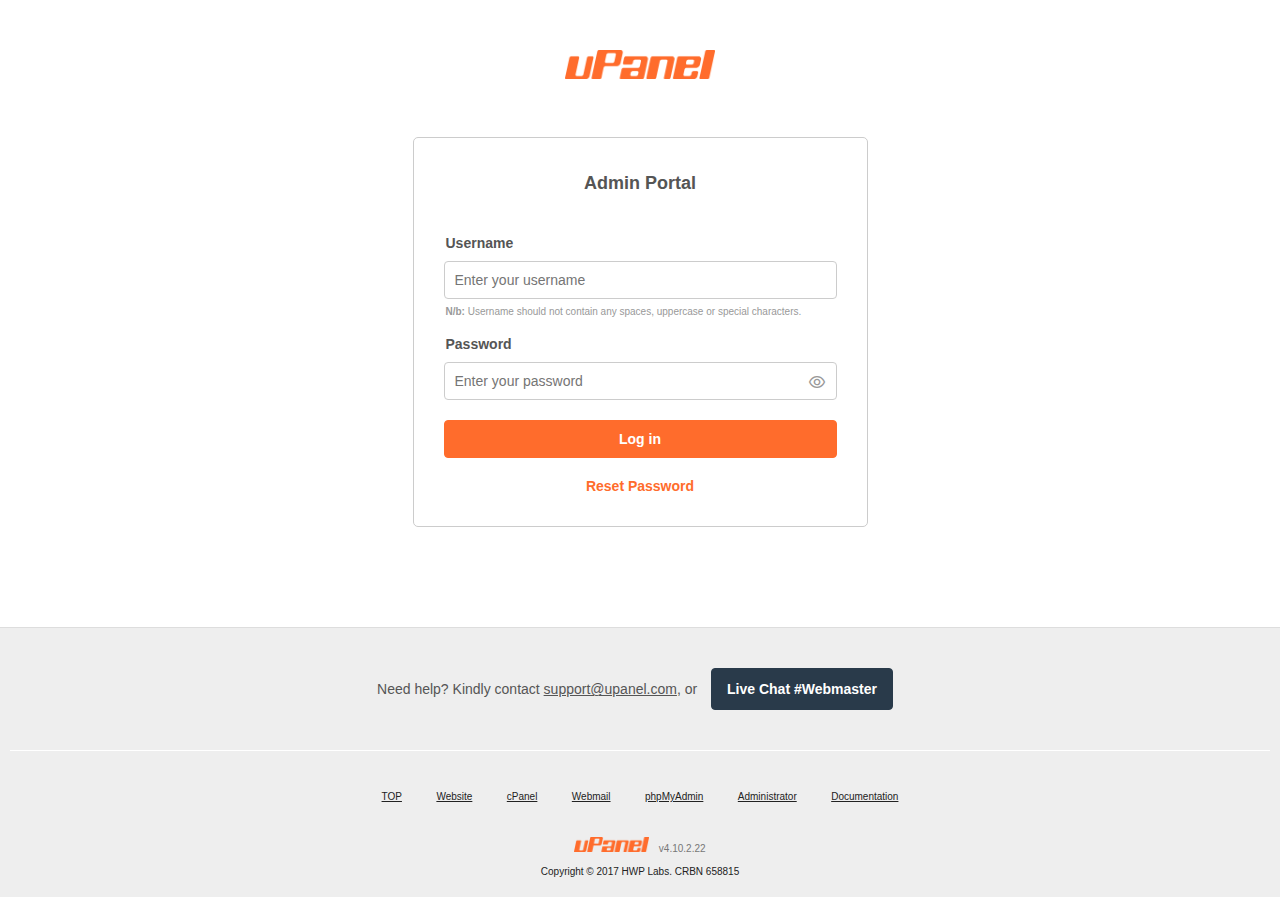
==== index.html @ 87301f9c "Add files via upload" ====
<!DOCTYPE html>
<html lang="en">
<head>
  <meta charset="UTF-8" />
  <meta http-equiv="X-UA-Compatible" content="IE=edge" />
  <meta name="viewport" content="width=device-width, initial-scale=1.0" /> 

  <meta name="description" content="HWP Labs is a Nigerian-based software company specialized in enterprise software development and training. Contact: webmaster@hwplabs.com, (234)81-6996-0927." />
  <meta name="keywords" content="software development,enterprise application software,website design and development,mobile app development,computer training,computer programming,hwp labs,emmanuel tugbeh" />
  <meta name="robots" content="index,follow" />
  <meta name="owner" content="HWP Labs" />
  <meta name="designer" content="Tugbeh Emmanuel" />
  <meta name="copyright" content="2017" />
  <meta name="theme-color" content="#293a4a" />

  <link href="./css/layout.css" type="text/css" rel="stylesheet" />  
  <link href="./css/template.css" type="text/css" rel="stylesheet" />  
  <link href="./css/login.css" type="text/css" rel="stylesheet" /> 
  <link href="./css/tables.css" type="text/css" rel="stylesheet" />  
  <link href="./css/forms.css" type="text/css" rel="stylesheet" />  
  <link href="./css/profile.css" type="text/css" rel="stylesheet" />
  <link href="./css/theme.css" type="text/css" rel="stylesheet" />  
  <link href="./fi/uicons-regular-straight.css" type="text/css" rel="stylesheet" />

  <!-- Open Graph -->
  <meta property="og:site_name" content="uPanel" />
  <meta property="og:title" content="Website Admin Portal .::uPanel" />
  <meta property="og:description" content="HWP Labs' Enterprise Application Software" />
  <meta property="og:url" content="https://2gbeh.github.io/upanel/" />
  <meta property="og:image" content="https://2gbeh.github.io/upanel/img/social-preview.png" />
  <meta property="og:image:alt" content="Social Preview" />
  <meta property="og:image:width " content="640" />
  <meta property="og:image:height " content="320" />
  <meta property="og:type" content="website" />
  <!-- Twitter Card -->
  <meta name="twitter:card" content="summary_large_image" />
  <meta name="twitter:title" content="Website Admin Portal .::uPanel" />
  <meta name="twitter:description" content="HWP Labs' Enterprise Application Software" />
  <meta name="twitter:url" content="https://2gbeh.github.io/upane/" />
  <meta name="twitter:image" content="https://2gbeh.github.io/upanel/img/social-preview.png" />
  <meta name="twitter:image:src" content="https://2gbeh.github.io/upanel/img/social-preview.png" />
  <meta name="twitter:image:alt" content="Social Preview" />
  <meta name="twitter:image:width " content="640" />
  <meta name="twitter:image:height " content="320" />  

  <link href="https://2gbeh.github.io/upanel/index.html" rel="canonical"  />
  <link href="./manifest.json" rel="manifest" crossorigin="use-credentials" />  
  <link href="./img/favicon.png" rel="icon" type="image/png" />  
  <title>uPanel - Website Admin Portal</title>
</head>
<body>
 <main class="up-login">
    <h1>
      <a href="index.html" title="Home">
        <img src="img/typeface.png" alt="uPanel" class="up-typeface" />
      </a>
    </h1>

    <form action="home.html" method="post" autocomplete="off">
      <h2>Admin Portal</h2>

      <p class="field-group">
        <label for="username">Username </label>
        <input type="text" name="username" id="username" value="" placeholder="Enter your username" required />
        <em><b>N/b:</b> Username should not contain any spaces, uppercase or special characters.</em>
      </p>
      
      <div class="field-group">
        <label for="password">Password</label>
        <div class="up-fi-group">
          <input type="password" name="password" id="password" value="" placeholder="Enter your password" required />
          <i class="fi fi-rs-eye" onclick="togglePassword()" title="Show/Hide"></i>
        </div>
      </div>
      
      <p class="button-group">
        <button type="button" onclick="href('home.html')">Log in</button>
        <a href="forgot.html">Reset Password</a>
      </p>
    </form>
  </main>

  <footer class="up-footer">
    <section class="help">
      Need help? Kindly contact 
      <a href="mailto:support@upanel.com" target="_blank" class="lnk">support@upanel.com</a>, or
      <a onclick="javascript:void(0)" class="btn">Live Chat #Webmaster</a>
    </section>

    <section class="menu">
      <ul>
        <li><a href="#top" title="Back to top">TOP</a></li>
        <li><a href="javascript:void(0)">Website</a></li> 
        <li><a href="javascript:void(0)">cPanel</a></li> 
        <li><a href="javascript:void(0)">Webmail</a></li> 
        <li><a href="javascript:void(0)">phpMyAdmin</a></li>
        <li><a href="javascript:void(0)">Administrator</a></li>      
        <li><a href="javascript:void(0)">Documentation</a></li>
      </ul>
    </section>
    
    <section class="copy">
      <a href="" title="Reload">
        <img src="img/typeface.png" alt="uPanel" class="up-typeface" />
      </a>
      <var>v4.10.2.22</var>
      <address>
        Copyright &copy; 2017
        <a href="https://www.facebook.com/hwplabs" target="_blank" rel="author" title="Visit Webmaster">HWP Labs.</a> 
        <cite>CRBN 658815</cite>
      </address>
    </section>
  </footer>

<script type="text/javascript">
  if ('serviceWorker' in navigator) {
    navigator.serviceWorker.register('./js/service-worker.js', {scope: './'})
    .then(function(registration) {console.log('Service worker registered', registration);})
    .catch(function(error) {console.log('Service worker not registered', error);});
  }
</script>
<script type="text/javascript" src="js/event-handler.js"></script>
<script>autofill(0);</script>
</body>
</html>
---- css/layout.css ----
@charset "utf-8";
/*
CPANEL
	orange ff6c2c
	header 293a4a
	search 344453
	nav eaeaea
	aside f5f5f5
	thead f2f2f2
	tbody f9f9f9
	button 3989cf
	btn:hover 2a6496
	notice d7edf9
	notice-left 179bd7
	chart-ink 5cb85c
	chart-tube c8c8c8
*/
* {
  box-sizing: border-box;
  font-family: Arial, Helvetica, sans-serif;
}
html {
  scroll-behavior: smooth;
}
body {
  padding: 0;
  margin: 0;
  color: #222;
}
header,
nav,
footer {
  display: block;
}
h1,
h2,
h3,
h4,
h5,
h6 {
  margin: 0;
  padding: 0;
}
a {
  color: inherit;
  text-decoration: none;
  display: inline-block;
  -webkit-transition: all 0.1s;
  transition: all 0.1s;
}
ul {
  padding: 0;
  margin: 0;
  list-style-type: none;
}
ul li {
  display: inline-block;
}
table {
  width: 100%;
  border-collapse: collapse;
}
input,
select,
textarea,
button {
  outline: none;
  font-size: inherit;
  -webkit-transition: all 0.1s;
  transition: all 0.1s;
}
form input[readonly],
form select[readonly],
form textarea[readonly] {
  background-color: #eee;
}
input:focus,
select:focus,
textarea:focus {
  background-color: #ffc;
}
address,
cite,
span,
var,
i,
u {
  font-style: normal;
  display: inline-block;
}

.up-typeface {
  color: #222;
  font-family: Verdana, Geneva, Tahoma, sans-serif;
  font-family: Impact, Haettenschweiler, "Arial Narrow Bold", sans-serif;
  font-weight: normal;
  font-style: italic;
}

.up-notice {
  background-color: #d7edf9;
  color: #333;
  border-left: solid #179bd7;
  margin: 0 0 20px;
  padding: 15px;
  font-size: 14px;
  line-height: 20px;
}
.up-notice i {
  font-size: 24px;
  line-height: 0.9;
  float: right;
  cursor: pointer;
}
.up-notice i:hover {
  color: #e11;
}

.up-figure {
  background-image: url("img/default.png");
  background-repeat: no-repeat;
  background-position: top center;
  background-attachment: scroll;
  background-size: cover;
  border: 1px solid #999;
  border-radius: 100%;
  margin: 0;
  padding: 0;
  display: inline-block;
}

.up-fi-group {
  position: relative;
}
.up-fi-group i {
  position: absolute;
  cursor: pointer;
}

@media only screen and (max-width: 683px) {
  .up-notice {
    padding: 12px;
  }
}
---- css/template.css ----
@charset "utf-8";

.up-header {
  background-color: #222;
  color: #fff;
  padding: 5px 20px;
}

.up-header table tr th {
  text-align: left;
  white-space: nowrap;
}
.up-header table tr td {
  text-align: right;
}

.up-header img {
  color: #fff;
  width: 120px;
  font-size: 32px;
}

.up-header form {
  display: inline-block;
}
.up-header form input {
  background-color: transparent;
  color: #eee;
  border: solid thin #999;
  padding: 8px 10px;
  width: 190px;
}
.up-header form input:focus {
  background-color: transparent;
  border: solid thin #fff;
  width: 200px;
}
.up-header form .up-fi-group i {
  top: 50px;
  top: 13px;
  right: 8px;
}

.up-header ul.mobile {
  display: none;
}
.up-header ul li {
  margin-left: 15px;
}
.up-header ul li i {
  margin-right: 5px;
  font-size: 12px;
  font-weight: bold;
}
.up-header ul li a {
  display: block;
}
.up-header ul li a.navicon {
  font-family: "Segoe UI", Tahoma, Geneva, Verdana, sans-serif;
  font-size: 48px;
  font-weight: lighter;
  line-height: 0.5;
  display: inline-block;
  cursor: pointer;
}

.up-nav {
  background-color: #eee;
  border-bottom: 1px solid #ddd;
}

.up-nav ul.mobile {
  display: none;
}
.up-nav ul.mobile li {
  display: block;
}

.up-nav ul li a {
  padding: 15px 12px;
  font-size: 14px;
  display: block;
}
.up-nav ul li a:hover {
  background-color: #ddd;
}
.up-nav ul li a.focus {
  background-color: #ccc;
  font-weight: bold;
}

.up-nav ul li i {
  margin-right: 5px;
  font-size: 12px;
  font-weight: bold;
}

.up-footer {
  background-color: #eee;
  border-top: 1px solid #ddd;
  padding: 20px 10px;
  text-align: center;
}

.up-footer .help {
  color: #555;
  font-size: 14px;
  line-height: 20px;
}
.up-footer .help a.lnk {
  text-decoration: underline;
}
.up-footer .help a.lnk:hover {
  font-weight: bold;
}
.up-footer .help a.btn {
  background-color: #222;
  color: #fff;
  border: 1px solid #222;
  border-radius: 4px;
  margin: 20px 10px;
  padding: 10px 15px;
  font-weight: bold;
  cursor: pointer;
}
.up-footer .help a.btn:hover {
  background-color: transparent;
  color: #222;
}

.up-footer .menu {
  border-top: 1px solid #fff;
  margin: 20px 0;
}
.up-footer .menu ul li {
  margin: 40px 15px 15px;
  font-size: 10px;
}
.up-footer .menu a {
  text-decoration: underline;
}
.up-footer .menu a:hover {
  font-weight: bold;
}

.up-footer .copy img {
  width: 75px;
  font-size: 22px;
}

.up-footer .copy var {
  color: #777;
  margin-left: 5px;
  font-size: 10px;
}

.up-footer .copy address {
  margin-top: 10px;
  font-size: 10px;
  display: block;
}

@media only screen and (max-width: 683px) {
  .up-header {
    padding: 5px 10px 5px 15px;
  }
  .up-header ul.desktop {
    display: none;
  }
  .up-header ul.mobile {
    display: block;
  }

  .up-nav ul.desktop {
    display: none;
  }

  .up-footer .menu ul li {
    margin: 15px 15px 0;
  }
}
---- css/login.css ----
@charset "utf-8";

.up-login h1 {
  margin: 50px 0;
  text-align: center;
}
.up-login h1 img {
  width: 150px;
  font-size: 40px;
}

.up-login form {
  border: 1px solid #ccc;
  border-radius: 5px;
  margin: 0 auto 100px;
  padding: 15px 30px;
  width: 455px;  
}
.up-login form h2 {
  margin: 20px 0 40px;
  color: #555;
  text-align: center;
  font-size: 18px;
}

.up-login form label {
  color: #555;
  margin: 0 0 10px 2px;
  font-size: 14px;
  font-weight: bold;
  display: inline-block;
  cursor: pointer;
}

.up-login form input {
  border: 1px solid #ccc;
  border-radius: 4px;
  padding: 10px;
  width: 100%;
  font-size: 14px;
  display: block;
}
.up-login form input:focus {
  border: 1px solid #999;
}
.up-login form .field-group em {
  padding: 5px 0 0 2px;
  color: #999;
  font-size: 10px;
  font-style: normal;
  line-height: 15px;
  display: inline-block;
}

.up-login form button { 
  background-color: #222;
  color: #fff;
  border: 1px solid #222;
  border-radius: 4px;
  margin-top: 20px;
  padding: 10px;
  width: 100%;
  font-size: 14px;
  font-weight: bold;
  display: block;  
}
.up-login form button:hover {
  background-color: #fff;
  color: #222;
}
.up-login form .button-group {
  text-align: center;
}
.up-login form .button-group a {
  margin-top: 20px;
  color: #222;
  font-size: 14px;
  font-weight: bold;
}
.up-login form .button-group a:hover {
  text-decoration: underline;
}

.up-login form .up-fi-group i {
  color: #999;
  top: 12px;
  right: 12px;    
}


@media only screen and (max-width: 683px) {
  .up-login h1 {
    margin: 40px 0 0;
  }
  .up-login form {
    border: none;
    margin: 0 auto;
    padding: 0 15px 10px;
    width: 100%;
  }
  .up-login form h2 {
    margin-bottom: 20px;
  }
  .up-login form .field-group {
    margin: 10px 0;
  }
}
---- css/tables.css ----
@charset "utf-8";

.up-tables {
  margin: 20px;
  min-height: 600px;
}

.up-tables .rows table {
  background-color: #fff;
  font-size: 14px;
}
.up-tables .rows table caption {
  margin-bottom: 20px;
}
.up-tables .rows table tr th {
  border-top: solid thin;
  border-bottom: solid;
  padding: 10px 10px;
  text-align: left;
  white-space: nowrap;
}
.up-tables .rows table tr td {
  border-bottom: 1px solid #ddd;
  padding: 5px 10px;  
}
.up-tables .rows table tr:nth-child(odd) td {
  background-color: #eee;
}
.up-tables .rows table tr:hover td {
  border-bottom: 2px solid #222;
}

.up-tables .rows form input {
  border: 1px solid #ccc;
  border-radius: 4px;
  padding: 10px 15px;
  width: 85%;
  font-size: 14px;
}
.up-tables .rows form input:focus {
  border: 1px solid #999;
}
.up-tables .rows form button {
  background-color: #3989cf;
  color: #fff;
  border: 1px solid #3989cf;
  border-radius: 4px;
  margin-left: 5px;
  padding: 10px 20px;
  font-size: 14px;
}
.up-tables .rows form button:hover {
  background-color: #2a6496;
  border-color: #2a6496;
}

.up-tables .rows .w1p {
  width: 1px;
}
.up-tables .rows .wsn {
  white-space: nowrap;
}
.up-tables .rows .tar {
  text-align: right;
}

.up-tables .rows .up-figure {
  width: 35px;
  height: 35px;
}
.up-tables .rows a.lnk {
  color: #2a6496;
  text-decoration: underline;
}
.up-tables .rows a.btn {
  color: #2a6496;
  border: 1px solid #2a6496;
  padding: 8px 12px;
}
.up-tables .rows a.btn:hover {
  background-color: #2a6496;
  color: #fff;
}

.up-tables .rows a.btn i {
  margin-right: 4px;
  font-size: 12px;
  font-weight: bold;
}

.up-tables .pagi {
  margin-top: 20px;
  text-align: right;
  display: block;
}

.up-tables .pagi table {
  width: auto;
  display: inline-block;
}
.up-tables .pagi table caption {
  padding: 4px;
  text-align: right;
  font-size: 14px;
  caption-side: bottom;
}

.up-tables .pagi form input {
  color: #555;
  border: 1px solid #ccc;
  padding: 10px;
  max-width: 60px;
  font-size: 14px;
}
.up-tables .pagi form button {
  border: 1px solid #ccc;
  padding: 10px 15px;
  font-size: 14px;
}

@media only screen and (max-width: 683px) {
  .up-tables {
    margin: 20px 15px 100px;
    min-height: auto;
  }
  .up-tables .rows {
    overflow: auto;
  }
  .up-tables .rows table caption {
    text-align: left;
  }
  .up-tables .rows form input {
    width: 190px;
  }
  .up-tables .pagi {
    text-align: left;
  }
}
---- css/forms.css ----
@charset "utf-8";

.up-forms {
  margin: 40px 20px 100px;
  min-height: 600px;
}

.up-forms form {
  margin: 0 auto;
  width: 683px;
}
.up-forms form h2 {
  margin: 20px 0 5px;
  color: #555;
  text-align: center;
  font-size: 24px;
}
.up-forms form h3 {
  color: #777;
  margin: 10px 0 40px;
  text-align: center;
  font-size: 14px;
  font-weight: normal;
  line-height: 20px;
  display: block;
}

.up-forms form label {
  color: #555;
  margin: 0 0 10px 2px;
  font-size: 14px;
  font-weight: bold;
  display: inline-block;
  cursor: pointer;
}
.up-forms form label var {
  color: #e11;
}

.up-forms form input,
.up-forms form select,
.up-forms form textarea {
  background-color: #fff;
  border: 1px solid #ccc;
  border-radius: 4px;
  padding: 10px;
  width: 100%;
  font-size: 14px;
  display: block;
}
.up-forms form input:focus,
.up-forms form select:focus,
.up-forms form textarea:focus {
  background-color: #ffc;
  border: 1px solid #999;
}
.up-forms form .field-group span {
  margin-top: 5px;
  color: #999;
  font-size: 10px;
  line-height: 15px;
  display: inline-block;
}

.up-forms form button {
  background-color: #3989cf;
  color: #fff;
  border: 1px solid #2a6496;
  border-radius: 4px;
  margin: 20px 0 0 10px;
  padding: 10px 20px;
  width: auto;
  font-size: 14px;
  font-weight: bold;
  display: inline-block;
}
.up-forms form button:hover {
  background-color: #2a6496;
}
.up-forms form button[type="reset"] {
  background-color: #fff;
  color: #2a6496;
}
.up-forms form button[type="reset"]:hover {
  background-color: #eee;
}
.up-forms form .button-group {
  border-top: 1px solid #ccc;
  text-align: right;
}

.up-forms form .hr {
  border: dashed thin;
}

@media only screen and (max-width: 683px) {
  .up-forms {
    margin: 20px 15px 100px;
    min-height: auto;
  }
  .up-forms form {
    width: 100%;
  }
  .up-forms form h3 {
    margin: 5px 0 20px;
    text-align: left;
  }
  .up-forms form .field-group {
    margin: 10px 0;
  }
  .up-forms form .button-group {
    text-align: left;
  }
}
---- css/profile.css ----
@charset "utf-8";

.up-profile {
  margin: 20px;
  min-height: 600px;
}

.up-profile ul.tiles {
  margin-bottom: 100px;
  text-align: center;
}
.up-profile ul.tiles > li {
  box-shadow: 0 1px 2px #ccc;
  margin: 10px;
  min-width: 410px;
  max-width: 410px;
  vertical-align: top;
}

.up-profile ul.tiles table caption {
  background-color: #3989cf;
  color: #fff;
  border-bottom: 1px solid #2a6496;
  border-radius: 4px 4px 0 0;
  padding: 12px 20px;
  text-align: left;
  text-transform: uppercase;
  letter-spacing: 1px;
  font-size: 14px;
  font-weight: bold;
}
.up-profile ul.tiles table tr td {
  border-bottom: 1px solid #ddd;
  padding: 10px 15px;
  text-align: left;
}

.up-profile ul.tiles .up-figure {
  margin: 10px 0 10px 120px;
  width: 150px;
  height: 150px;
}
.up-profile ul.tiles b {
  color: #555;
  font-size: 14px;
}
.up-profile ul.tiles p {
  margin: 8px 0 5px 1px;
}
.up-profile ul.tiles a {
  color: #2a6496;
  text-decoration: underline;
}
.up-profile ul.tiles .tube {
  background-color: #c8c8c8;
  margin: 10px 0;
  padding: 0;
  height: 5px;
  cursor: pointer;
}
.up-profile ul.tiles .ink {
  background-color: #5cb85c;
  height: 5px;
}

@media only screen and (max-width: 683px) {
  .up-profile {
    margin: 20px 15px;
    min-height: auto;
  }
  .up-profile ul.tiles > li {
    margin: 10px 0 20px;
    min-width: 100%;
    max-width: 100%;
    display: block;
  }
  .up-profile ul.tiles table caption {
    padding: 12px 15px;
  }
  .up-profile ul.tiles .up-figure {
    margin-left: 50px;
    width: 160px;
    height: 160px;
  }
}
---- css/theme.css ----
@charset "utf-8";
/*
CPANEL
	orange ff6c2c
	header 293a4a
	search 344453
	nav eaeaea
	aside f5f5f5
	thead f2f2f2
	tbody f9f9f9
	button 3989cf
	btn:hover 2a6496
	notice d7edf9
	notice-left 179bd7
	chart-ink 5cb85c
	chart-tube c8c8c8
*/
.background-color,
.up-login form button {
  background-color: #ff6c2c;
}
.color,
.up-typeface,
.up-login form button:hover,
.up-login form .button-group a {
  color: #ff6c2c;
}
.border-color,
.up-login form button {
  border-color: #ff6c2c;
}

.background-color,
.up-footer .help a.btn,
.up-header,
.up-nav ul li a:hover {
  background-color: #293a4a;
	color: #fff;
}
.color,
.up-footer .help a.btn:hover {
  color: #293a4a;
}
.border-color,
.up-footer .help a.btn {
  border-color: #293a4a;
}
---- fi/uicons-regular-straight.css ----
@font-face {
font-family: "uicons-regular-straight";
src: url("./uicons-regular-straight.eot#iefix") format("embedded-opentype"),
url("./uicons-regular-straight.woff2") format("woff2"),
url("./uicons-regular-straight.woff") format("woff");
}

    i[class^="fi-rs-"]:before, i[class*=" fi-rs-"]:before, span[class^="fi-rs-"]:before, span[class*="fi-rs-"]:before {
font-family: uicons-regular-straight !important;
font-style: normal;
font-weight: normal !important;
font-variant: normal;
text-transform: none;
line-height: 1;
-webkit-font-smoothing: antialiased;
-moz-osx-font-smoothing: grayscale;
}

        .fi-rs-add:before {
    content: "\f101";
    }
        .fi-rs-address-book:before {
    content: "\f102";
    }
        .fi-rs-alarm-clock:before {
    content: "\f103";
    }
        .fi-rs-align-center:before {
    content: "\f104";
    }
        .fi-rs-align-justify:before {
    content: "\f105";
    }
        .fi-rs-align-left:before {
    content: "\f106";
    }
        .fi-rs-align-right:before {
    content: "\f107";
    }
        .fi-rs-ambulance:before {
    content: "\f108";
    }
        .fi-rs-angle-double-left:before {
    content: "\f109";
    }
        .fi-rs-angle-double-right:before {
    content: "\f10a";
    }
        .fi-rs-angle-double-small-left:before {
    content: "\f10b";
    }
        .fi-rs-angle-double-small-right:before {
    content: "\f10c";
    }
        .fi-rs-angle-down:before {
    content: "\f10d";
    }
        .fi-rs-angle-left:before {
    content: "\f10e";
    }
        .fi-rs-angle-right:before {
    content: "\f10f";
    }
        .fi-rs-angle-small-down:before {
    content: "\f110";
    }
        .fi-rs-angle-small-left:before {
    content: "\f111";
    }
        .fi-rs-angle-small-right:before {
    content: "\f112";
    }
        .fi-rs-angle-small-up:before {
    content: "\f113";
    }
        .fi-rs-angle-up:before {
    content: "\f114";
    }
        .fi-rs-apple:before {
    content: "\f115";
    }
        .fi-rs-apps-add:before {
    content: "\f116";
    }
        .fi-rs-apps-delete:before {
    content: "\f117";
    }
        .fi-rs-apps-sort:before {
    content: "\f118";
    }
        .fi-rs-apps:before {
    content: "\f119";
    }
        .fi-rs-archive:before {
    content: "\f11a";
    }
        .fi-rs-arrow-down:before {
    content: "\f11b";
    }
        .fi-rs-arrow-from-bottom:before {
    content: "\f11c";
    }
        .fi-rs-arrow-left:before {
    content: "\f11d";
    }
        .fi-rs-arrow-right:before {
    content: "\f11e";
    }
        .fi-rs-arrow-small-down:before {
    content: "\f11f";
    }
        .fi-rs-arrow-small-left:before {
    content: "\f120";
    }
        .fi-rs-arrow-small-right:before {
    content: "\f121";
    }
        .fi-rs-arrow-small-up:before {
    content: "\f122";
    }
        .fi-rs-arrow-up:before {
    content: "\f123";
    }
        .fi-rs-asterik:before {
    content: "\f124";
    }
        .fi-rs-at:before {
    content: "\f125";
    }
        .fi-rs-backpack:before {
    content: "\f126";
    }
        .fi-rs-badge:before {
    content: "\f127";
    }
        .fi-rs-balloons:before {
    content: "\f128";
    }
        .fi-rs-ban:before {
    content: "\f129";
    }
        .fi-rs-band-aid:before {
    content: "\f12a";
    }
        .fi-rs-bank:before {
    content: "\f12b";
    }
        .fi-rs-barber-shop:before {
    content: "\f12c";
    }
        .fi-rs-baseball:before {
    content: "\f12d";
    }
        .fi-rs-basketball:before {
    content: "\f12e";
    }
        .fi-rs-bed:before {
    content: "\f12f";
    }
        .fi-rs-beer:before {
    content: "\f130";
    }
        .fi-rs-bell-ring:before {
    content: "\f131";
    }
        .fi-rs-bell-school:before {
    content: "\f132";
    }
        .fi-rs-bell:before {
    content: "\f133";
    }
        .fi-rs-bike:before {
    content: "\f134";
    }
        .fi-rs-billiard:before {
    content: "\f135";
    }
        .fi-rs-bold:before {
    content: "\f136";
    }
        .fi-rs-book-alt:before {
    content: "\f137";
    }
        .fi-rs-book:before {
    content: "\f138";
    }
        .fi-rs-bookmark:before {
    content: "\f139";
    }
        .fi-rs-bowling:before {
    content: "\f13a";
    }
        .fi-rs-box-alt:before {
    content: "\f13b";
    }
        .fi-rs-box:before {
    content: "\f13c";
    }
        .fi-rs-bread-slice:before {
    content: "\f13d";
    }
        .fi-rs-briefcase:before {
    content: "\f13e";
    }
        .fi-rs-broom:before {
    content: "\f13f";
    }
        .fi-rs-browser:before {
    content: "\f140";
    }
        .fi-rs-brush:before {
    content: "\f141";
    }
        .fi-rs-bug:before {
    content: "\f142";
    }
        .fi-rs-building:before {
    content: "\f143";
    }
        .fi-rs-bulb:before {
    content: "\f144";
    }
        .fi-rs-butterfly:before {
    content: "\f145";
    }
        .fi-rs-cake-birthday:before {
    content: "\f146";
    }
        .fi-rs-cake-wedding:before {
    content: "\f147";
    }
        .fi-rs-calculator:before {
    content: "\f148";
    }
        .fi-rs-calendar:before {
    content: "\f149";
    }
        .fi-rs-call-history:before {
    content: "\f14a";
    }
        .fi-rs-call-incoming:before {
    content: "\f14b";
    }
        .fi-rs-call-missed:before {
    content: "\f14c";
    }
        .fi-rs-call-outgoing:before {
    content: "\f14d";
    }
        .fi-rs-camera:before {
    content: "\f14e";
    }
        .fi-rs-camping:before {
    content: "\f14f";
    }
        .fi-rs-car:before {
    content: "\f150";
    }
        .fi-rs-caret-down:before {
    content: "\f151";
    }
        .fi-rs-caret-left:before {
    content: "\f152";
    }
        .fi-rs-caret-right:before {
    content: "\f153";
    }
        .fi-rs-caret-up:before {
    content: "\f154";
    }
        .fi-rs-carrot:before {
    content: "\f155";
    }
        .fi-rs-chart-connected:before {
    content: "\f156";
    }
        .fi-rs-chart-histogram:before {
    content: "\f157";
    }
        .fi-rs-chart-network:before {
    content: "\f158";
    }
        .fi-rs-chart-pie-alt:before {
    content: "\f159";
    }
        .fi-rs-chart-pie:before {
    content: "\f15a";
    }
        .fi-rs-chart-pyramid:before {
    content: "\f15b";
    }
        .fi-rs-chart-set-theory:before {
    content: "\f15c";
    }
        .fi-rs-chart-tree:before {
    content: "\f15d";
    }
        .fi-rs-chat-arrow-down:before {
    content: "\f15e";
    }
        .fi-rs-chat-arrow-grow:before {
    content: "\f15f";
    }
        .fi-rs-check:before {
    content: "\f160";
    }
        .fi-rs-checkbox:before {
    content: "\f161";
    }
        .fi-rs-cheese:before {
    content: "\f162";
    }
        .fi-rs-chess-piece:before {
    content: "\f163";
    }
        .fi-rs-child-head:before {
    content: "\f164";
    }
        .fi-rs-circle-small:before {
    content: "\f165";
    }
        .fi-rs-circle:before {
    content: "\f166";
    }
        .fi-rs-clip:before {
    content: "\f167";
    }
        .fi-rs-clock:before {
    content: "\f168";
    }
        .fi-rs-cloud-check:before {
    content: "\f169";
    }
        .fi-rs-cloud-disabled:before {
    content: "\f16a";
    }
        .fi-rs-cloud-download:before {
    content: "\f16b";
    }
        .fi-rs-cloud-share:before {
    content: "\f16c";
    }
        .fi-rs-cloud-upload:before {
    content: "\f16d";
    }
        .fi-rs-cloud:before {
    content: "\f16e";
    }
        .fi-rs-clouds:before {
    content: "\f16f";
    }
        .fi-rs-cocktail:before {
    content: "\f170";
    }
        .fi-rs-coffee:before {
    content: "\f171";
    }
        .fi-rs-comment-alt:before {
    content: "\f172";
    }
        .fi-rs-comment-check:before {
    content: "\f173";
    }
        .fi-rs-comment-heart:before {
    content: "\f174";
    }
        .fi-rs-comment-info:before {
    content: "\f175";
    }
        .fi-rs-comment-user:before {
    content: "\f176";
    }
        .fi-rs-comment:before {
    content: "\f177";
    }
        .fi-rs-comments:before {
    content: "\f178";
    }
        .fi-rs-compress-alt:before {
    content: "\f179";
    }
        .fi-rs-compress:before {
    content: "\f17a";
    }
        .fi-rs-computer:before {
    content: "\f17b";
    }
        .fi-rs-confetti:before {
    content: "\f17c";
    }
        .fi-rs-cookie:before {
    content: "\f17d";
    }
        .fi-rs-copy-alt:before {
    content: "\f17e";
    }
        .fi-rs-copy:before {
    content: "\f17f";
    }
        .fi-rs-copyright:before {
    content: "\f180";
    }
        .fi-rs-cow:before {
    content: "\f181";
    }
        .fi-rs-cream:before {
    content: "\f182";
    }
        .fi-rs-credit-card:before {
    content: "\f183";
    }
        .fi-rs-croissant:before {
    content: "\f184";
    }
        .fi-rs-cross-circle:before {
    content: "\f185";
    }
        .fi-rs-cross-small:before {
    content: "\f186";
    }
        .fi-rs-cross:before {
    content: "\f187";
    }
        .fi-rs-crown:before {
    content: "\f188";
    }
        .fi-rs-cube:before {
    content: "\f189";
    }
        .fi-rs-cupcake:before {
    content: "\f18a";
    }
        .fi-rs-cursor-finger:before {
    content: "\f18b";
    }
        .fi-rs-cursor-plus:before {
    content: "\f18c";
    }
        .fi-rs-cursor-text-alt:before {
    content: "\f18d";
    }
        .fi-rs-cursor-text:before {
    content: "\f18e";
    }
        .fi-rs-cursor:before {
    content: "\f18f";
    }
        .fi-rs-dart:before {
    content: "\f190";
    }
        .fi-rs-dashboard:before {
    content: "\f191";
    }
        .fi-rs-data-transfer:before {
    content: "\f192";
    }
        .fi-rs-database:before {
    content: "\f193";
    }
        .fi-rs-delete:before {
    content: "\f194";
    }
        .fi-rs-diamond:before {
    content: "\f195";
    }
        .fi-rs-dice:before {
    content: "\f196";
    }
        .fi-rs-diploma:before {
    content: "\f197";
    }
        .fi-rs-disco-ball:before {
    content: "\f198";
    }
        .fi-rs-disk:before {
    content: "\f199";
    }
        .fi-rs-doctor:before {
    content: "\f19a";
    }
        .fi-rs-document-signed:before {
    content: "\f19b";
    }
        .fi-rs-document:before {
    content: "\f19c";
    }
        .fi-rs-dollar:before {
    content: "\f19d";
    }
        .fi-rs-download:before {
    content: "\f19e";
    }
        .fi-rs-drink-alt:before {
    content: "\f19f";
    }
        .fi-rs-drumstick:before {
    content: "\f1a0";
    }
        .fi-rs-duplicate:before {
    content: "\f1a1";
    }
        .fi-rs-e-learning:before {
    content: "\f1a2";
    }
        .fi-rs-earnings:before {
    content: "\f1a3";
    }
        .fi-rs-edit-alt:before {
    content: "\f1a4";
    }
        .fi-rs-edit:before {
    content: "\f1a5";
    }
        .fi-rs-envelope-ban:before {
    content: "\f1a6";
    }
        .fi-rs-envelope-download:before {
    content: "\f1a7";
    }
        .fi-rs-envelope-marker:before {
    content: "\f1a8";
    }
        .fi-rs-envelope-open:before {
    content: "\f1a9";
    }
        .fi-rs-envelope-plus:before {
    content: "\f1aa";
    }
        .fi-rs-envelope:before {
    content: "\f1ab";
    }
        .fi-rs-euro:before {
    content: "\f1ac";
    }
        .fi-rs-exclamation:before {
    content: "\f1ad";
    }
        .fi-rs-expand:before {
    content: "\f1ae";
    }
        .fi-rs-eye-crossed:before {
    content: "\f1af";
    }
        .fi-rs-eye-dropper:before {
    content: "\f1b0";
    }
        .fi-rs-eye:before {
    content: "\f1b1";
    }
        .fi-rs-feather:before {
    content: "\f1b2";
    }
        .fi-rs-ferris-wheel:before {
    content: "\f1b3";
    }
        .fi-rs-file-add:before {
    content: "\f1b4";
    }
        .fi-rs-file-ai:before {
    content: "\f1b5";
    }
        .fi-rs-file-check:before {
    content: "\f1b6";
    }
        .fi-rs-file-delete:before {
    content: "\f1b7";
    }
        .fi-rs-file-eps:before {
    content: "\f1b8";
    }
        .fi-rs-file-gif:before {
    content: "\f1b9";
    }
        .fi-rs-file-music:before {
    content: "\f1ba";
    }
        .fi-rs-file-psd:before {
    content: "\f1bb";
    }
        .fi-rs-file:before {
    content: "\f1bc";
    }
        .fi-rs-fill:before {
    content: "\f1bd";
    }
        .fi-rs-film:before {
    content: "\f1be";
    }
        .fi-rs-filter:before {
    content: "\f1bf";
    }
        .fi-rs-fingerprint:before {
    content: "\f1c0";
    }
        .fi-rs-fish:before {
    content: "\f1c1";
    }
        .fi-rs-flag:before {
    content: "\f1c2";
    }
        .fi-rs-flame:before {
    content: "\f1c3";
    }
        .fi-rs-flip-horizontal:before {
    content: "\f1c4";
    }
        .fi-rs-flower-bouquet:before {
    content: "\f1c5";
    }
        .fi-rs-flower-tulip:before {
    content: "\f1c6";
    }
        .fi-rs-flower:before {
    content: "\f1c7";
    }
        .fi-rs-folder-add:before {
    content: "\f1c8";
    }
        .fi-rs-folder:before {
    content: "\f1c9";
    }
        .fi-rs-following:before {
    content: "\f1ca";
    }
        .fi-rs-football:before {
    content: "\f1cb";
    }
        .fi-rs-form:before {
    content: "\f1cc";
    }
        .fi-rs-forward:before {
    content: "\f1cd";
    }
        .fi-rs-fox:before {
    content: "\f1ce";
    }
        .fi-rs-frown:before {
    content: "\f1cf";
    }
        .fi-rs-ftp:before {
    content: "\f1d0";
    }
        .fi-rs-gallery:before {
    content: "\f1d1";
    }
        .fi-rs-gamepad:before {
    content: "\f1d2";
    }
        .fi-rs-gas-pump:before {
    content: "\f1d3";
    }
        .fi-rs-gem:before {
    content: "\f1d4";
    }
        .fi-rs-gift:before {
    content: "\f1d5";
    }
        .fi-rs-glass-cheers:before {
    content: "\f1d6";
    }
        .fi-rs-glasses:before {
    content: "\f1d7";
    }
        .fi-rs-globe-alt:before {
    content: "\f1d8";
    }
        .fi-rs-globe:before {
    content: "\f1d9";
    }
        .fi-rs-golf:before {
    content: "\f1da";
    }
        .fi-rs-graduation-cap:before {
    content: "\f1db";
    }
        .fi-rs-graphic-tablet:before {
    content: "\f1dc";
    }
        .fi-rs-grid-alt:before {
    content: "\f1dd";
    }
        .fi-rs-grid:before {
    content: "\f1de";
    }
        .fi-rs-guitar:before {
    content: "\f1df";
    }
        .fi-rs-gym:before {
    content: "\f1e0";
    }
        .fi-rs-hamburger:before {
    content: "\f1e1";
    }
        .fi-rs-hand-holding-heart:before {
    content: "\f1e2";
    }
        .fi-rs-hastag:before {
    content: "\f1e3";
    }
        .fi-rs-hat-birthday:before {
    content: "\f1e4";
    }
        .fi-rs-head-side-thinking:before {
    content: "\f1e5";
    }
        .fi-rs-headphones:before {
    content: "\f1e6";
    }
        .fi-rs-headset:before {
    content: "\f1e7";
    }
        .fi-rs-heart-arrow:before {
    content: "\f1e8";
    }
        .fi-rs-heart:before {
    content: "\f1e9";
    }
        .fi-rs-home-location-alt:before {
    content: "\f1ea";
    }
        .fi-rs-home-location:before {
    content: "\f1eb";
    }
        .fi-rs-home:before {
    content: "\f1ec";
    }
        .fi-rs-hourglass-end:before {
    content: "\f1ed";
    }
        .fi-rs-hourglass:before {
    content: "\f1ee";
    }
        .fi-rs-ice-cream:before {
    content: "\f1ef";
    }
        .fi-rs-ice-skate:before {
    content: "\f1f0";
    }
        .fi-rs-id-badge:before {
    content: "\f1f1";
    }
        .fi-rs-inbox:before {
    content: "\f1f2";
    }
        .fi-rs-incognito:before {
    content: "\f1f3";
    }
        .fi-rs-indent:before {
    content: "\f1f4";
    }
        .fi-rs-infinity:before {
    content: "\f1f5";
    }
        .fi-rs-info:before {
    content: "\f1f6";
    }
        .fi-rs-interactive:before {
    content: "\f1f7";
    }
        .fi-rs-interlining:before {
    content: "\f1f8";
    }
        .fi-rs-interrogation:before {
    content: "\f1f9";
    }
        .fi-rs-italic:before {
    content: "\f1fa";
    }
        .fi-rs-jpg:before {
    content: "\f1fb";
    }
        .fi-rs-key:before {
    content: "\f1fc";
    }
        .fi-rs-keyboard:before {
    content: "\f1fd";
    }
        .fi-rs-kite:before {
    content: "\f1fe";
    }
        .fi-rs-label:before {
    content: "\f1ff";
    }
        .fi-rs-laptop:before {
    content: "\f200";
    }
        .fi-rs-lasso:before {
    content: "\f201";
    }
        .fi-rs-laugh:before {
    content: "\f202";
    }
        .fi-rs-layers:before {
    content: "\f203";
    }
        .fi-rs-layout-fluid:before {
    content: "\f204";
    }
        .fi-rs-leaf:before {
    content: "\f205";
    }
        .fi-rs-letter-case:before {
    content: "\f206";
    }
        .fi-rs-life-ring:before {
    content: "\f207";
    }
        .fi-rs-line-width:before {
    content: "\f208";
    }
        .fi-rs-link:before {
    content: "\f209";
    }
        .fi-rs-lipstick:before {
    content: "\f20a";
    }
        .fi-rs-list-check:before {
    content: "\f20b";
    }
        .fi-rs-list:before {
    content: "\f20c";
    }
        .fi-rs-location-alt:before {
    content: "\f20d";
    }
        .fi-rs-lock-alt:before {
    content: "\f20e";
    }
        .fi-rs-lock:before {
    content: "\f20f";
    }
        .fi-rs-luggage-rolling:before {
    content: "\f210";
    }
        .fi-rs-magic-wand:before {
    content: "\f211";
    }
        .fi-rs-makeup-brush:before {
    content: "\f212";
    }
        .fi-rs-man-head:before {
    content: "\f213";
    }
        .fi-rs-map-marker-cross:before {
    content: "\f214";
    }
        .fi-rs-map-marker-home:before {
    content: "\f215";
    }
        .fi-rs-map-marker-minus:before {
    content: "\f216";
    }
        .fi-rs-map-marker-plus:before {
    content: "\f217";
    }
        .fi-rs-map-marker:before {
    content: "\f218";
    }
        .fi-rs-map:before {
    content: "\f219";
    }
        .fi-rs-marker-time:before {
    content: "\f21a";
    }
        .fi-rs-marker:before {
    content: "\f21b";
    }
        .fi-rs-mars-double:before {
    content: "\f21c";
    }
        .fi-rs-mars:before {
    content: "\f21d";
    }
        .fi-rs-mask-carnival:before {
    content: "\f21e";
    }
        .fi-rs-medicine:before {
    content: "\f21f";
    }
        .fi-rs-megaphone:before {
    content: "\f220";
    }
        .fi-rs-meh:before {
    content: "\f221";
    }
        .fi-rs-menu-burger:before {
    content: "\f222";
    }
        .fi-rs-menu-dots-vertical:before {
    content: "\f223";
    }
        .fi-rs-menu-dots:before {
    content: "\f224";
    }
        .fi-rs-microphone-alt:before {
    content: "\f225";
    }
        .fi-rs-microphone:before {
    content: "\f226";
    }
        .fi-rs-minus-small:before {
    content: "\f227";
    }
        .fi-rs-minus:before {
    content: "\f228";
    }
        .fi-rs-mobile:before {
    content: "\f229";
    }
        .fi-rs-mode-landscape:before {
    content: "\f22a";
    }
        .fi-rs-mode-portrait:before {
    content: "\f22b";
    }
        .fi-rs-money:before {
    content: "\f22c";
    }
        .fi-rs-moon:before {
    content: "\f22d";
    }
        .fi-rs-mountains:before {
    content: "\f22e";
    }
        .fi-rs-mouse:before {
    content: "\f22f";
    }
        .fi-rs-mug-alt:before {
    content: "\f230";
    }
        .fi-rs-music-alt:before {
    content: "\f231";
    }
        .fi-rs-music:before {
    content: "\f232";
    }
        .fi-rs-navigation:before {
    content: "\f233";
    }
        .fi-rs-network-cloud:before {
    content: "\f234";
    }
        .fi-rs-network:before {
    content: "\f235";
    }
        .fi-rs-notebook:before {
    content: "\f236";
    }
        .fi-rs-opacity:before {
    content: "\f237";
    }
        .fi-rs-package:before {
    content: "\f238";
    }
        .fi-rs-paint-brush:before {
    content: "\f239";
    }
        .fi-rs-palette:before {
    content: "\f23a";
    }
        .fi-rs-paper-plane:before {
    content: "\f23b";
    }
        .fi-rs-password:before {
    content: "\f23c";
    }
        .fi-rs-pause:before {
    content: "\f23d";
    }
        .fi-rs-paw:before {
    content: "\f23e";
    }
        .fi-rs-pencil:before {
    content: "\f23f";
    }
        .fi-rs-pharmacy:before {
    content: "\f240";
    }
        .fi-rs-phone-call:before {
    content: "\f241";
    }
        .fi-rs-phone-cross:before {
    content: "\f242";
    }
        .fi-rs-phone-pause:before {
    content: "\f243";
    }
        .fi-rs-phone-slash:before {
    content: "\f244";
    }
        .fi-rs-physics:before {
    content: "\f245";
    }
        .fi-rs-picture:before {
    content: "\f246";
    }
        .fi-rs-ping-pong:before {
    content: "\f247";
    }
        .fi-rs-pizza-slice:before {
    content: "\f248";
    }
        .fi-rs-plane:before {
    content: "\f249";
    }
        .fi-rs-play-alt:before {
    content: "\f24a";
    }
        .fi-rs-play:before {
    content: "\f24b";
    }
        .fi-rs-playing-cards:before {
    content: "\f24c";
    }
        .fi-rs-plus-small:before {
    content: "\f24d";
    }
        .fi-rs-plus:before {
    content: "\f24e";
    }
        .fi-rs-poker-chip:before {
    content: "\f24f";
    }
        .fi-rs-portrait:before {
    content: "\f250";
    }
        .fi-rs-pound:before {
    content: "\f251";
    }
        .fi-rs-power:before {
    content: "\f252";
    }
        .fi-rs-presentation:before {
    content: "\f253";
    }
        .fi-rs-print:before {
    content: "\f254";
    }
        .fi-rs-protractor:before {
    content: "\f255";
    }
        .fi-rs-pulse:before {
    content: "\f256";
    }
        .fi-rs-pyramid:before {
    content: "\f257";
    }
        .fi-rs-quote-right:before {
    content: "\f258";
    }
        .fi-rs-rainbow:before {
    content: "\f259";
    }
        .fi-rs-raindrops:before {
    content: "\f25a";
    }
        .fi-rs-rec:before {
    content: "\f25b";
    }
        .fi-rs-receipt:before {
    content: "\f25c";
    }
        .fi-rs-record-vinyl:before {
    content: "\f25d";
    }
        .fi-rs-rectabgle-vertical:before {
    content: "\f25e";
    }
        .fi-rs-rectangle-horizontal:before {
    content: "\f25f";
    }
        .fi-rs-rectangle-panoramic:before {
    content: "\f260";
    }
        .fi-rs-recycle:before {
    content: "\f261";
    }
        .fi-rs-redo-alt:before {
    content: "\f262";
    }
        .fi-rs-redo:before {
    content: "\f263";
    }
        .fi-rs-reflect:before {
    content: "\f264";
    }
        .fi-rs-refresh:before {
    content: "\f265";
    }
        .fi-rs-resize:before {
    content: "\f266";
    }
        .fi-rs-resources:before {
    content: "\f267";
    }
        .fi-rs-rewind:before {
    content: "\f268";
    }
        .fi-rs-rhombus:before {
    content: "\f269";
    }
        .fi-rs-rings-wedding:before {
    content: "\f26a";
    }
        .fi-rs-road:before {
    content: "\f26b";
    }
        .fi-rs-rocket:before {
    content: "\f26c";
    }
        .fi-rs-room-service:before {
    content: "\f26d";
    }
        .fi-rs-rotate-right:before {
    content: "\f26e";
    }
        .fi-rs-rugby:before {
    content: "\f26f";
    }
        .fi-rs-sad:before {
    content: "\f270";
    }
        .fi-rs-salad:before {
    content: "\f271";
    }
        .fi-rs-scale:before {
    content: "\f272";
    }
        .fi-rs-school-bus:before {
    content: "\f273";
    }
        .fi-rs-school:before {
    content: "\f274";
    }
        .fi-rs-scissors:before {
    content: "\f275";
    }
        .fi-rs-screen:before {
    content: "\f276";
    }
        .fi-rs-search-alt:before {
    content: "\f277";
    }
        .fi-rs-search-heart:before {
    content: "\f278";
    }
        .fi-rs-search:before {
    content: "\f279";
    }
        .fi-rs-settings-sliders:before {
    content: "\f27a";
    }
        .fi-rs-settings:before {
    content: "\f27b";
    }
        .fi-rs-share:before {
    content: "\f27c";
    }
        .fi-rs-shield-check:before {
    content: "\f27d";
    }
        .fi-rs-shield-exclamation:before {
    content: "\f27e";
    }
        .fi-rs-shield-interrogation:before {
    content: "\f27f";
    }
        .fi-rs-shield-plus:before {
    content: "\f280";
    }
        .fi-rs-shield:before {
    content: "\f281";
    }
        .fi-rs-ship-side:before {
    content: "\f282";
    }
        .fi-rs-ship:before {
    content: "\f283";
    }
        .fi-rs-shop:before {
    content: "\f284";
    }
        .fi-rs-shopping-bag-add:before {
    content: "\f285";
    }
        .fi-rs-shopping-bag:before {
    content: "\f286";
    }
        .fi-rs-shopping-cart-add:before {
    content: "\f287";
    }
        .fi-rs-shopping-cart-check:before {
    content: "\f288";
    }
        .fi-rs-shopping-cart:before {
    content: "\f289";
    }
        .fi-rs-shuffle:before {
    content: "\f28a";
    }
        .fi-rs-sign-in-alt:before {
    content: "\f28b";
    }
        .fi-rs-sign-in:before {
    content: "\f28c";
    }
        .fi-rs-sign-out-alt:before {
    content: "\f28d";
    }
        .fi-rs-sign-out:before {
    content: "\f28e";
    }
        .fi-rs-signal-alt-1:before {
    content: "\f28f";
    }
        .fi-rs-signal-alt-2:before {
    content: "\f290";
    }
        .fi-rs-signal-alt:before {
    content: "\f291";
    }
        .fi-rs-skateboard:before {
    content: "\f292";
    }
        .fi-rs-smartphone:before {
    content: "\f293";
    }
        .fi-rs-smile-wink:before {
    content: "\f294";
    }
        .fi-rs-smile:before {
    content: "\f295";
    }
        .fi-rs-snowflake:before {
    content: "\f296";
    }
        .fi-rs-soap:before {
    content: "\f297";
    }
        .fi-rs-soup:before {
    content: "\f298";
    }
        .fi-rs-spa:before {
    content: "\f299";
    }
        .fi-rs-speaker:before {
    content: "\f29a";
    }
        .fi-rs-sphere:before {
    content: "\f29b";
    }
        .fi-rs-spinner-alt:before {
    content: "\f29c";
    }
        .fi-rs-spinner:before {
    content: "\f29d";
    }
        .fi-rs-square-root:before {
    content: "\f29e";
    }
        .fi-rs-square:before {
    content: "\f29f";
    }
        .fi-rs-star-octogram:before {
    content: "\f2a0";
    }
        .fi-rs-star:before {
    content: "\f2a1";
    }
        .fi-rs-stats:before {
    content: "\f2a2";
    }
        .fi-rs-stethoscope:before {
    content: "\f2a3";
    }
        .fi-rs-sticker:before {
    content: "\f2a4";
    }
        .fi-rs-stop:before {
    content: "\f2a5";
    }
        .fi-rs-stopwatch:before {
    content: "\f2a6";
    }
        .fi-rs-subtitles:before {
    content: "\f2a7";
    }
        .fi-rs-sun:before {
    content: "\f2a8";
    }
        .fi-rs-sunrise:before {
    content: "\f2a9";
    }
        .fi-rs-surfing:before {
    content: "\f2aa";
    }
        .fi-rs-sword:before {
    content: "\f2ab";
    }
        .fi-rs-syringe:before {
    content: "\f2ac";
    }
        .fi-rs-tablet:before {
    content: "\f2ad";
    }
        .fi-rs-target:before {
    content: "\f2ae";
    }
        .fi-rs-taxi:before {
    content: "\f2af";
    }
        .fi-rs-tennis:before {
    content: "\f2b0";
    }
        .fi-rs-terrace:before {
    content: "\f2b1";
    }
        .fi-rs-test-tube:before {
    content: "\f2b2";
    }
        .fi-rs-test:before {
    content: "\f2b3";
    }
        .fi-rs-text-check:before {
    content: "\f2b4";
    }
        .fi-rs-text:before {
    content: "\f2b5";
    }
        .fi-rs-thermometer-half:before {
    content: "\f2b6";
    }
        .fi-rs-thumbs-down:before {
    content: "\f2b7";
    }
        .fi-rs-thumbs-up:before {
    content: "\f2b8";
    }
        .fi-rs-thumbtack:before {
    content: "\f2b9";
    }
        .fi-rs-ticket:before {
    content: "\f2ba";
    }
        .fi-rs-time-add:before {
    content: "\f2bb";
    }
        .fi-rs-time-check:before {
    content: "\f2bc";
    }
        .fi-rs-time-delete:before {
    content: "\f2bd";
    }
        .fi-rs-time-fast:before {
    content: "\f2be";
    }
        .fi-rs-time-forward-sixty:before {
    content: "\f2bf";
    }
        .fi-rs-time-forward-ten:before {
    content: "\f2c0";
    }
        .fi-rs-time-forward:before {
    content: "\f2c1";
    }
        .fi-rs-time-half-past:before {
    content: "\f2c2";
    }
        .fi-rs-time-oclock:before {
    content: "\f2c3";
    }
        .fi-rs-time-past:before {
    content: "\f2c4";
    }
        .fi-rs-time-quarter-past:before {
    content: "\f2c5";
    }
        .fi-rs-time-quarter-to:before {
    content: "\f2c6";
    }
        .fi-rs-time-twenty-four:before {
    content: "\f2c7";
    }
        .fi-rs-tool-crop:before {
    content: "\f2c8";
    }
        .fi-rs-tool-marquee:before {
    content: "\f2c9";
    }
        .fi-rs-tooth:before {
    content: "\f2ca";
    }
        .fi-rs-tornado:before {
    content: "\f2cb";
    }
        .fi-rs-train-side:before {
    content: "\f2cc";
    }
        .fi-rs-train:before {
    content: "\f2cd";
    }
        .fi-rs-transform:before {
    content: "\f2ce";
    }
        .fi-rs-trash:before {
    content: "\f2cf";
    }
        .fi-rs-treatment:before {
    content: "\f2d0";
    }
        .fi-rs-tree-christmas:before {
    content: "\f2d1";
    }
        .fi-rs-tree:before {
    content: "\f2d2";
    }
        .fi-rs-triangle:before {
    content: "\f2d3";
    }
        .fi-rs-trophy:before {
    content: "\f2d4";
    }
        .fi-rs-truck-side:before {
    content: "\f2d5";
    }
        .fi-rs-umbrella:before {
    content: "\f2d6";
    }
        .fi-rs-underline:before {
    content: "\f2d7";
    }
        .fi-rs-undo-alt:before {
    content: "\f2d8";
    }
        .fi-rs-undo:before {
    content: "\f2d9";
    }
        .fi-rs-unlock:before {
    content: "\f2da";
    }
        .fi-rs-upload:before {
    content: "\f2db";
    }
        .fi-rs-usb-pendrive:before {
    content: "\f2dc";
    }
        .fi-rs-user-add:before {
    content: "\f2dd";
    }
        .fi-rs-user-delete:before {
    content: "\f2de";
    }
        .fi-rs-user-remove:before {
    content: "\f2df";
    }
        .fi-rs-user-time:before {
    content: "\f2e0";
    }
        .fi-rs-user:before {
    content: "\f2e1";
    }
        .fi-rs-utensils:before {
    content: "\f2e2";
    }
        .fi-rs-vector-alt:before {
    content: "\f2e3";
    }
        .fi-rs-vector:before {
    content: "\f2e4";
    }
        .fi-rs-venus-double:before {
    content: "\f2e5";
    }
        .fi-rs-venus-mars:before {
    content: "\f2e6";
    }
        .fi-rs-venus:before {
    content: "\f2e7";
    }
        .fi-rs-video-camera:before {
    content: "\f2e8";
    }
        .fi-rs-volleyball:before {
    content: "\f2e9";
    }
        .fi-rs-volume:before {
    content: "\f2ea";
    }
        .fi-rs-wheelchair:before {
    content: "\f2eb";
    }
        .fi-rs-wifi-alt:before {
    content: "\f2ec";
    }
        .fi-rs-wind:before {
    content: "\f2ed";
    }
        .fi-rs-woman-head:before {
    content: "\f2ee";
    }
        .fi-rs-world:before {
    content: "\f2ef";
    }
        .fi-rs-yen:before {
    content: "\f2f0";
    }
        .fi-rs-zoom-in:before {
    content: "\f2f1";
    }
        .fi-rs-zoom-out:before {
    content: "\f2f2";
    }
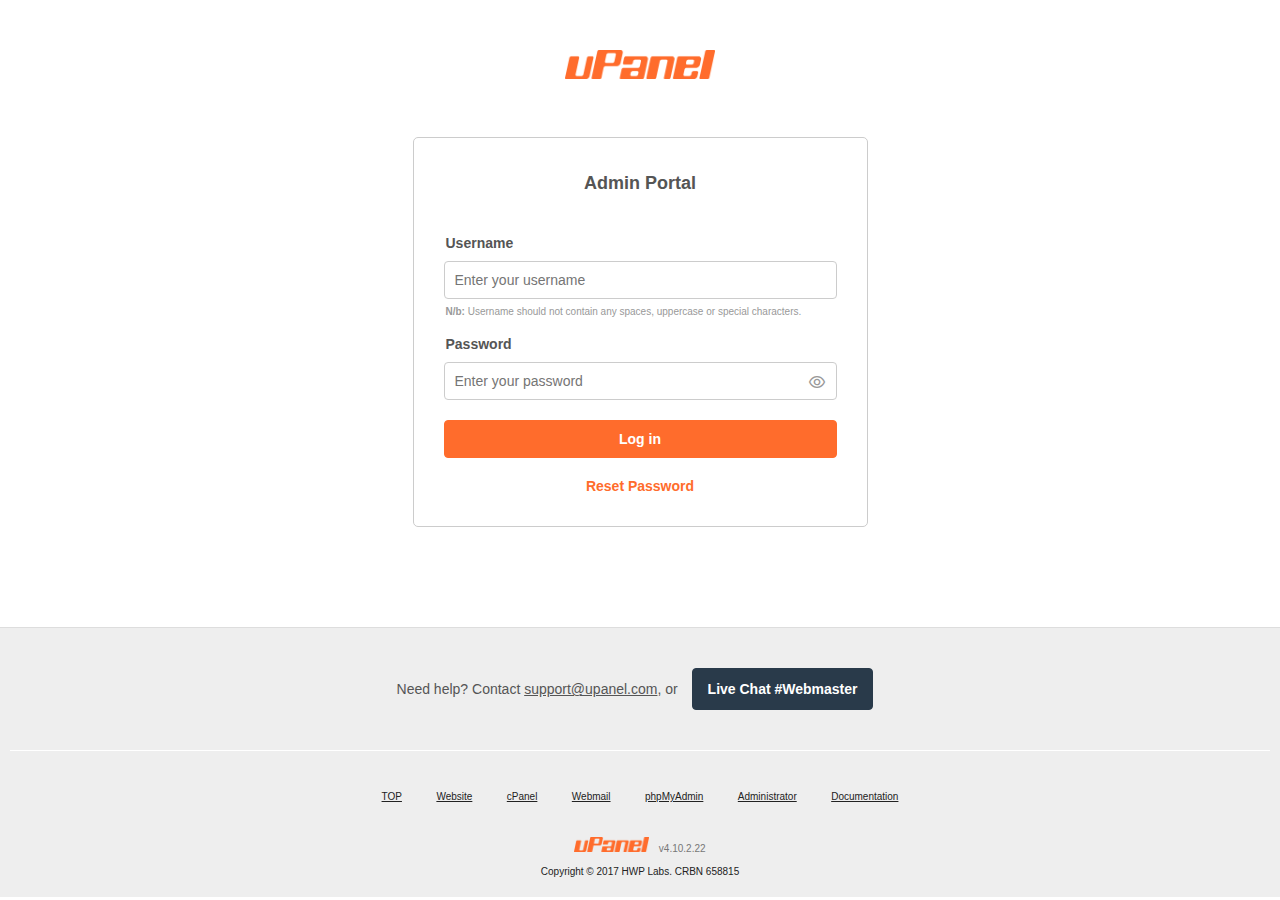
==== commit 72defe7c: "Add files via upload" ====
--- a/index.html
+++ b/index.html
@@ -82,8 +82,8 @@
 
   <footer class="up-footer">
     <section class="help">
-      Need help? Kindly contact 
-      <a href="mailto:support@upanel.com" target="_blank" class="lnk">support@upanel.com</a>, or
+      Need help? Contact 
+      <a href="mailto:support@upanel.com" target="_blank" class="lnk">support@upanel.com</a>, or 
       <a onclick="javascript:void(0)" class="btn">Live Chat #Webmaster</a>
     </section>
 
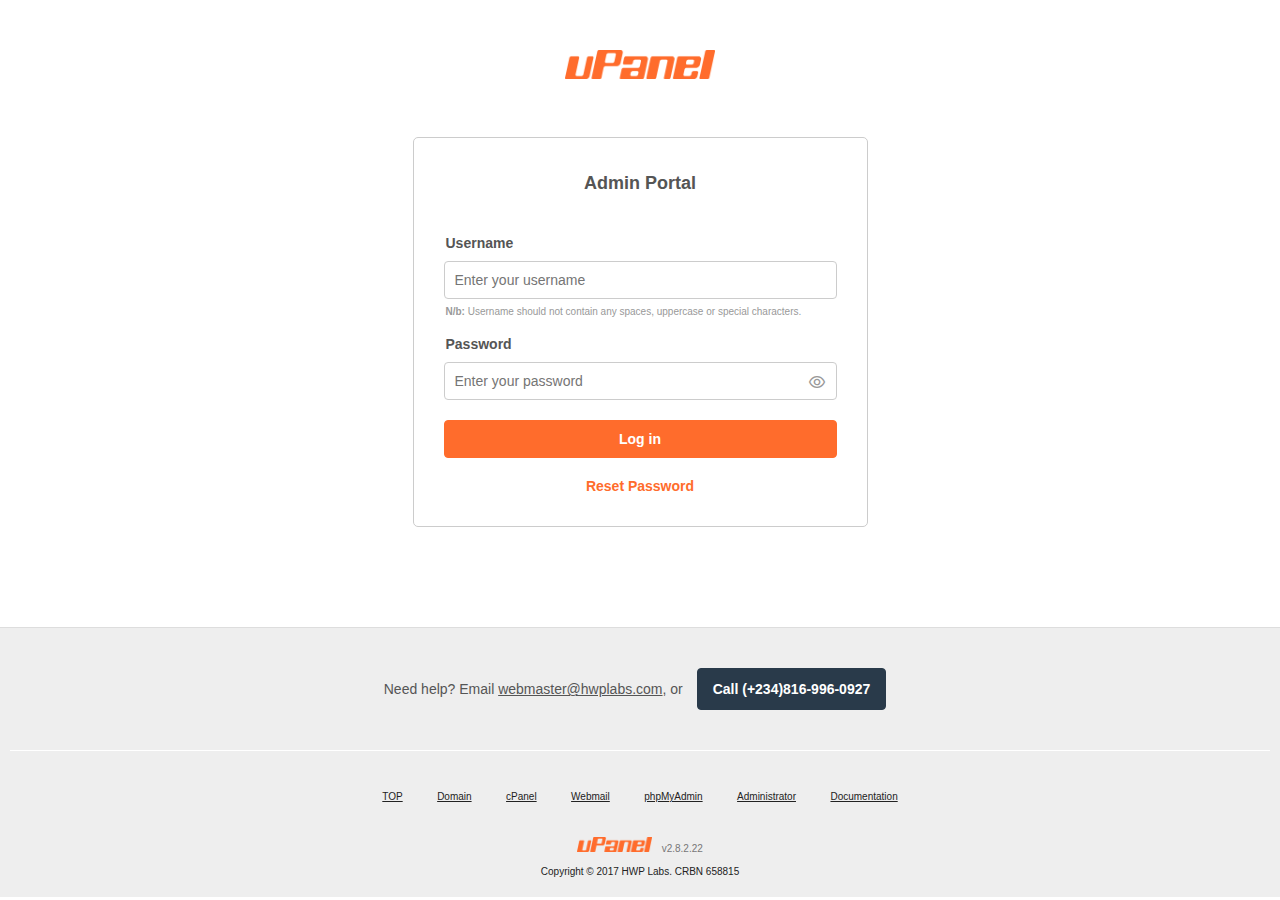
==== commit 21ff17a1: "Add files via upload" ====
--- a/index.html
+++ b/index.html
@@ -82,15 +82,15 @@
 
   <footer class="up-footer">
     <section class="help">
-      Need help? Contact 
-      <a href="mailto:support@upanel.com" target="_blank" class="lnk">support@upanel.com</a>, or 
-      <a onclick="javascript:void(0)" class="btn">Live Chat #Webmaster</a>
+      Need help? Email 
+      <a href="mailto:webmaster@hwplabs.com" target="_blank" class="lnk">webmaster@hwplabs.com</a>, or 
+      <a href="tel:+2348169960927" target="_blank" class="btn">Call (+234)816-996-0927</a>
     </section>
 
     <section class="menu">
       <ul>
         <li><a href="#top" title="Back to top">TOP</a></li>
-        <li><a href="javascript:void(0)">Website</a></li> 
+        <li><a href="javascript:void(0)">Domain</a></li> 
         <li><a href="javascript:void(0)">cPanel</a></li> 
         <li><a href="javascript:void(0)">Webmail</a></li> 
         <li><a href="javascript:void(0)">phpMyAdmin</a></li>
@@ -103,7 +103,7 @@
       <a href="" title="Reload">
         <img src="img/typeface.png" alt="uPanel" class="up-typeface" />
       </a>
-      <var>v4.10.2.22</var>
+      <var>v2.8.2.22</var>
       <address>
         Copyright &copy; 2017
         <a href="https://www.facebook.com/hwplabs" target="_blank" rel="author" title="Visit Webmaster">HWP Labs.</a> 
